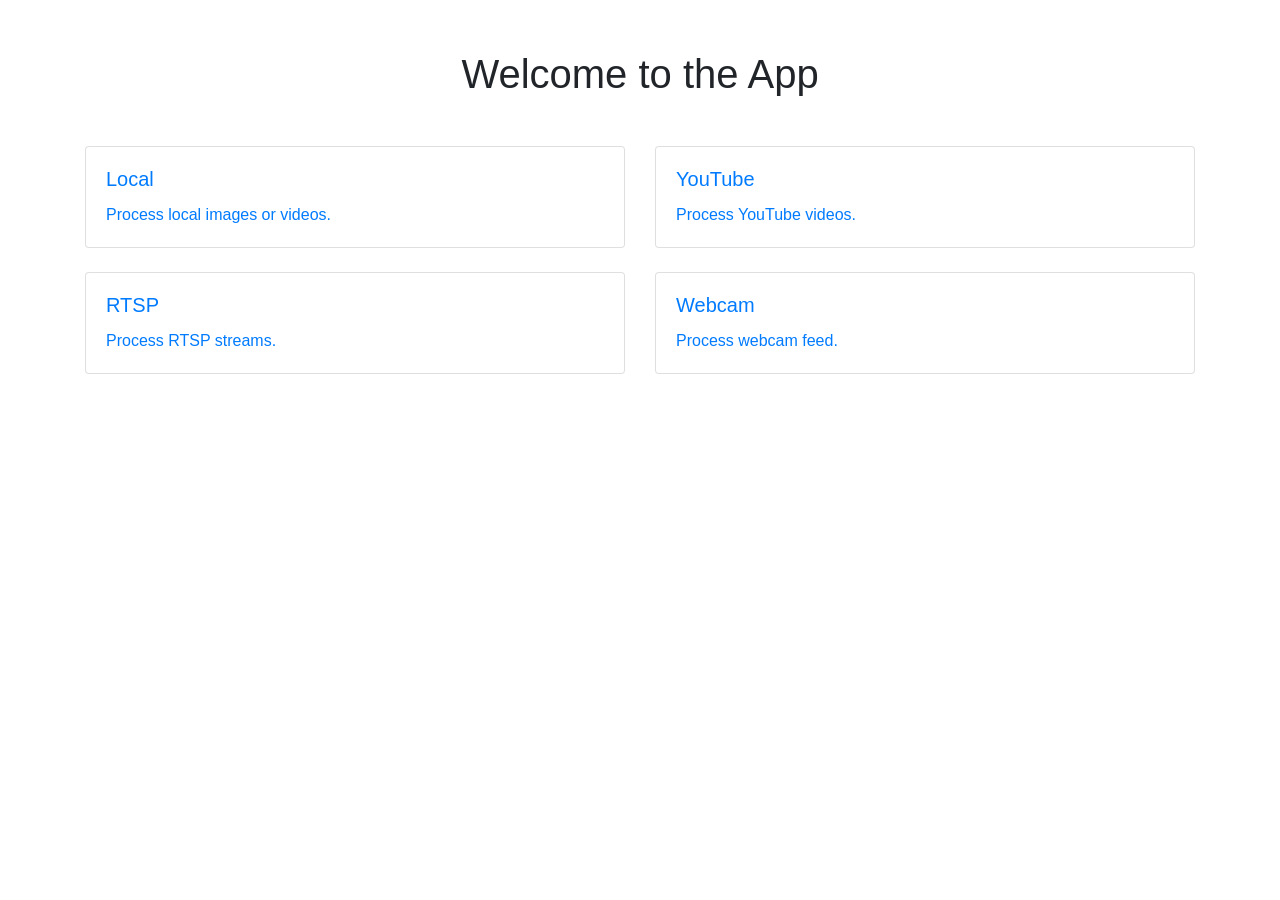
==== templates/index.html @ ae9525c1 "Add files via upload" ====
<!DOCTYPE html>
<html lang="en">
<head>
    <meta charset="UTF-8">
    <meta name="viewport" content="width=device-width, initial-scale=1.0">
    <title>YOLO APP</title>
    <link rel="stylesheet" href="https://maxcdn.bootstrapcdn.com/bootstrap/4.5.2/css/bootstrap.min.css">
    <style>
        .container {
            margin-top: 50px;
        }
        .hover-container {
            transition: transform 0.2s;
        }
        .hover-container:hover {
            transform: scale(1.1);
        }
    </style>
</head>
<body>
    <div class="container">
        <h1 class="text-center mb-5">Welcome to the App</h1>
        <div class="row">
            <div class="col-md-6 mb-4">
                <a href="/local" class="text-decoration-none">
                    <div class="card hover-container">
                        <div class="card-body">
                            <h5 class="card-title">Local</h5>
                            <p class="card-text">Process local images or videos.</p>
                        </div>
                    </div>
                </a>
            </div>
            <div class="col-md-6 mb-4">
                <a href="/yt" class="text-decoration-none">
                    <div class="card hover-container">
                        <div class="card-body">
                            <h5 class="card-title">YouTube</h5>
                            <p class="card-text">Process YouTube videos.</p>
                        </div>
                    </div>
                </a>
            </div>
            <div class="col-md-6 mb-4">
                <a href="/rtsp" class="text-decoration-none">
                    <div class="card hover-container">
                        <div class="card-body">
                            <h5 class="card-title">RTSP</h5>
                            <p class="card-text">Process RTSP streams.</p>
                        </div>
                    </div>
                </a>
            </div>
            <div class="col-md-6 mb-4">
                <a href="/webcam" class="text-decoration-none">
                    <div class="card hover-container">
                        <div class="card-body">
                            <h5 class="card-title">Webcam</h5>
                            <p class="card-text">Process webcam feed.</p>
                        </div>
                    </div>
                </a>
            </div>
        </div>
    </div>
    <script src="https://ajax.googleapis.com/ajax/libs/jquery/3.5.1/jquery.min.js"></script>
    <script src="https://maxcdn.bootstrapcdn.com/bootstrap/4.5.2/js/bootstrap.min.js"></script>
</body>
</html>
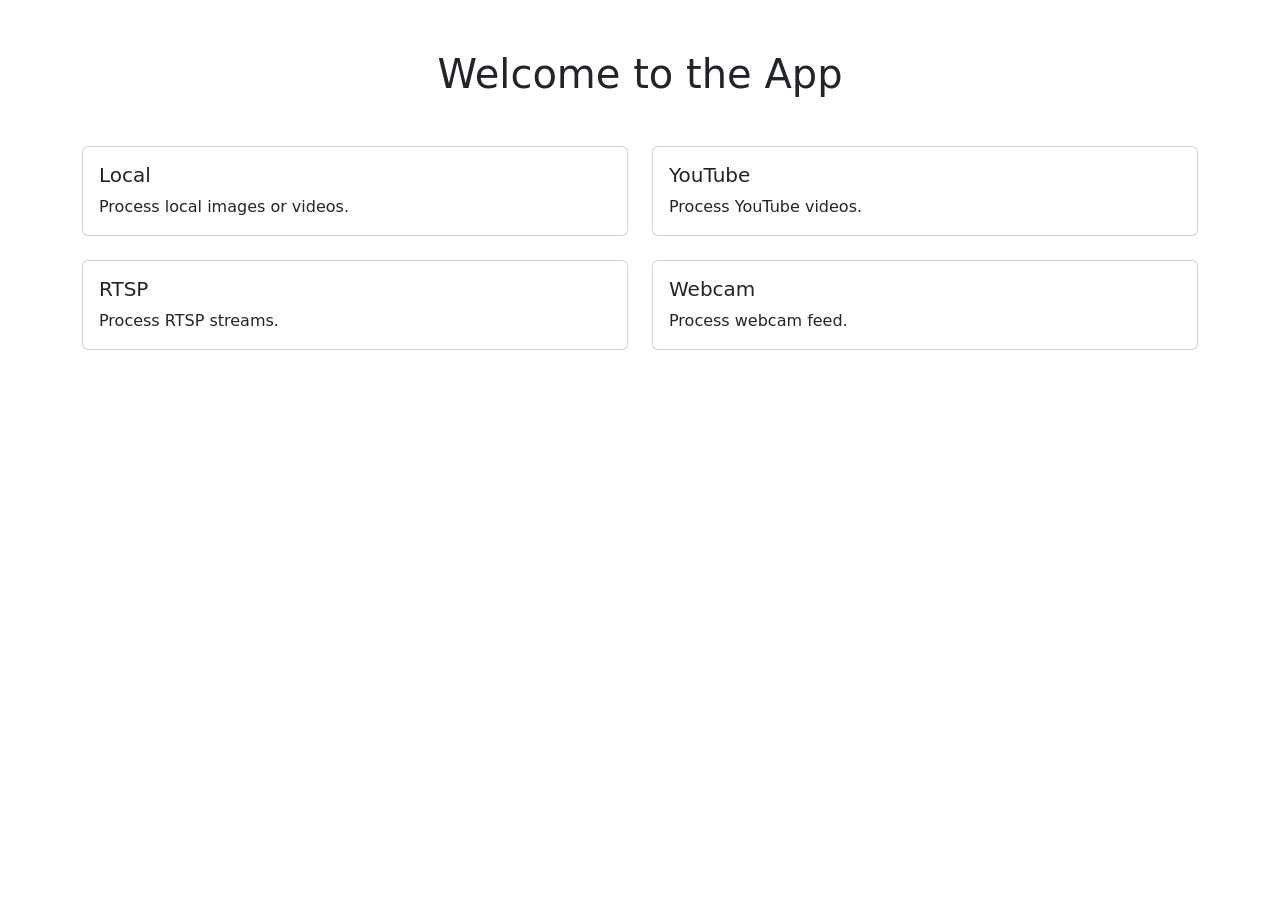
==== commit 292ffcf7: "Fix DEAD Bootstrap CDN links causing lost CSS" ====
--- a/templates/index.html
+++ b/templates/index.html
@@ -4,7 +4,7 @@
     <meta charset="UTF-8">
     <meta name="viewport" content="width=device-width, initial-scale=1.0">
     <title>YOLO APP</title>
-    <link rel="stylesheet" href="https://maxcdn.bootstrapcdn.com/bootstrap/4.5.2/css/bootstrap.min.css">
+    <link rel="stylesheet" href="https://cdn.jsdelivr.net/npm/bootstrap@5.3.0/dist/css/bootstrap.min.css">
     <style>
         .container {
             margin-top: 50px;
@@ -66,4 +66,4 @@
     <script src="https://ajax.googleapis.com/ajax/libs/jquery/3.5.1/jquery.min.js"></script>
     <script src="https://maxcdn.bootstrapcdn.com/bootstrap/4.5.2/js/bootstrap.min.js"></script>
 </body>
-</html>+</html>
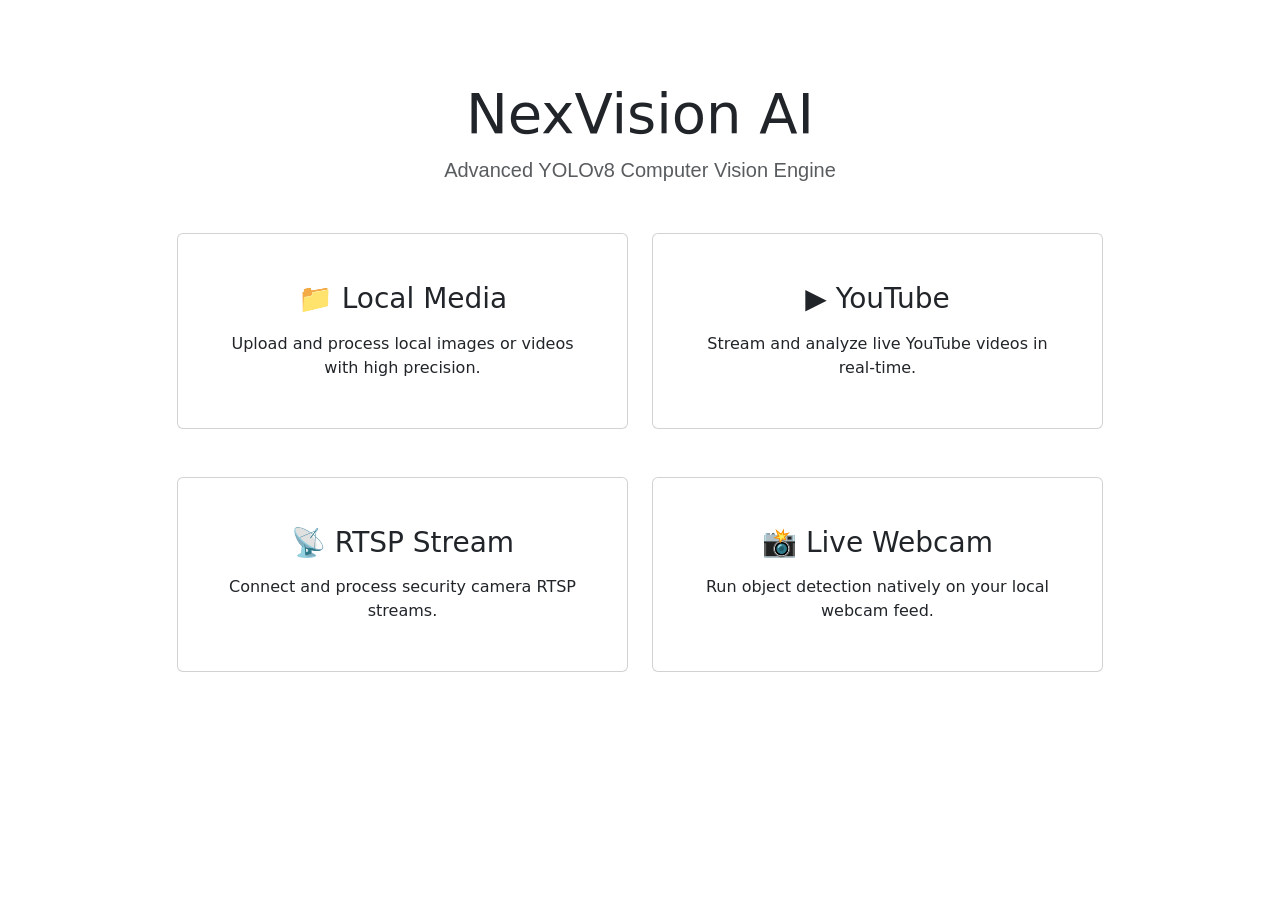
==== commit 712a2b12: "Complete UI Overhaul: Apply dark glassmorphism cyber theme to all templates" ====
--- a/templates/index.html
+++ b/templates/index.html
@@ -3,60 +3,53 @@
 <head>
     <meta charset="UTF-8">
     <meta name="viewport" content="width=device-width, initial-scale=1.0">
-    <title>YOLO APP</title>
+    <title>NexVision AI | YOLOv8</title>
     <link rel="stylesheet" href="https://cdn.jsdelivr.net/npm/bootstrap@5.3.0/dist/css/bootstrap.min.css">
-    <style>
-        .container {
-            margin-top: 50px;
-        }
-        .hover-container {
-            transition: transform 0.2s;
-        }
-        .hover-container:hover {
-            transform: scale(1.1);
-        }
-    </style>
+    <link rel="stylesheet" href="{{ url_for('static', filename='css/theme.css') }}">
 </head>
 <body>
-    <div class="container">
-        <h1 class="text-center mb-5">Welcome to the App</h1>
-        <div class="row">
-            <div class="col-md-6 mb-4">
+    <div class="container" style="margin-top: 80px;">
+        <div class="text-center mb-5">
+            <h1 class="brand-title display-4">NexVision AI</h1>
+            <p class="text-muted lead" style="font-family: 'Inter', sans-serif;">Advanced YOLOv8 Computer Vision Engine</p>
+        </div>
+        <div class="row g-4 justify-content-center">
+            <div class="col-md-5 mb-4">
                 <a href="/local" class="text-decoration-none">
-                    <div class="card hover-container">
-                        <div class="card-body">
-                            <h5 class="card-title">Local</h5>
-                            <p class="card-text">Process local images or videos.</p>
+                    <div class="card hover-container h-100 glass-panel">
+                        <div class="card-body text-center p-5">
+                            <h3 class="card-title mb-3">📁 Local Media</h3>
+                            <p class="card-text">Upload and process local images or videos with high precision.</p>
                         </div>
                     </div>
                 </a>
             </div>
-            <div class="col-md-6 mb-4">
+            <div class="col-md-5 mb-4">
                 <a href="/yt" class="text-decoration-none">
-                    <div class="card hover-container">
-                        <div class="card-body">
-                            <h5 class="card-title">YouTube</h5>
-                            <p class="card-text">Process YouTube videos.</p>
+                    <div class="card hover-container h-100 glass-panel">
+                        <div class="card-body text-center p-5">
+                            <h3 class="card-title mb-3">▶️ YouTube</h3>
+                            <p class="card-text">Stream and analyze live YouTube videos in real-time.</p>
                         </div>
                     </div>
                 </a>
             </div>
-            <div class="col-md-6 mb-4">
+            <div class="col-md-5 mb-4">
                 <a href="/rtsp" class="text-decoration-none">
-                    <div class="card hover-container">
-                        <div class="card-body">
-                            <h5 class="card-title">RTSP</h5>
-                            <p class="card-text">Process RTSP streams.</p>
+                    <div class="card hover-container h-100 glass-panel">
+                        <div class="card-body text-center p-5">
+                            <h3 class="card-title mb-3">📡 RTSP Stream</h3>
+                            <p class="card-text">Connect and process security camera RTSP streams.</p>
                         </div>
                     </div>
                 </a>
             </div>
-            <div class="col-md-6 mb-4">
+            <div class="col-md-5 mb-4">
                 <a href="/webcam" class="text-decoration-none">
-                    <div class="card hover-container">
-                        <div class="card-body">
-                            <h5 class="card-title">Webcam</h5>
-                            <p class="card-text">Process webcam feed.</p>
+                    <div class="card hover-container h-100 glass-panel">
+                        <div class="card-body text-center p-5">
+                            <h3 class="card-title mb-3">📸 Live Webcam</h3>
+                            <p class="card-text">Run object detection natively on your local webcam feed.</p>
                         </div>
                     </div>
                 </a>
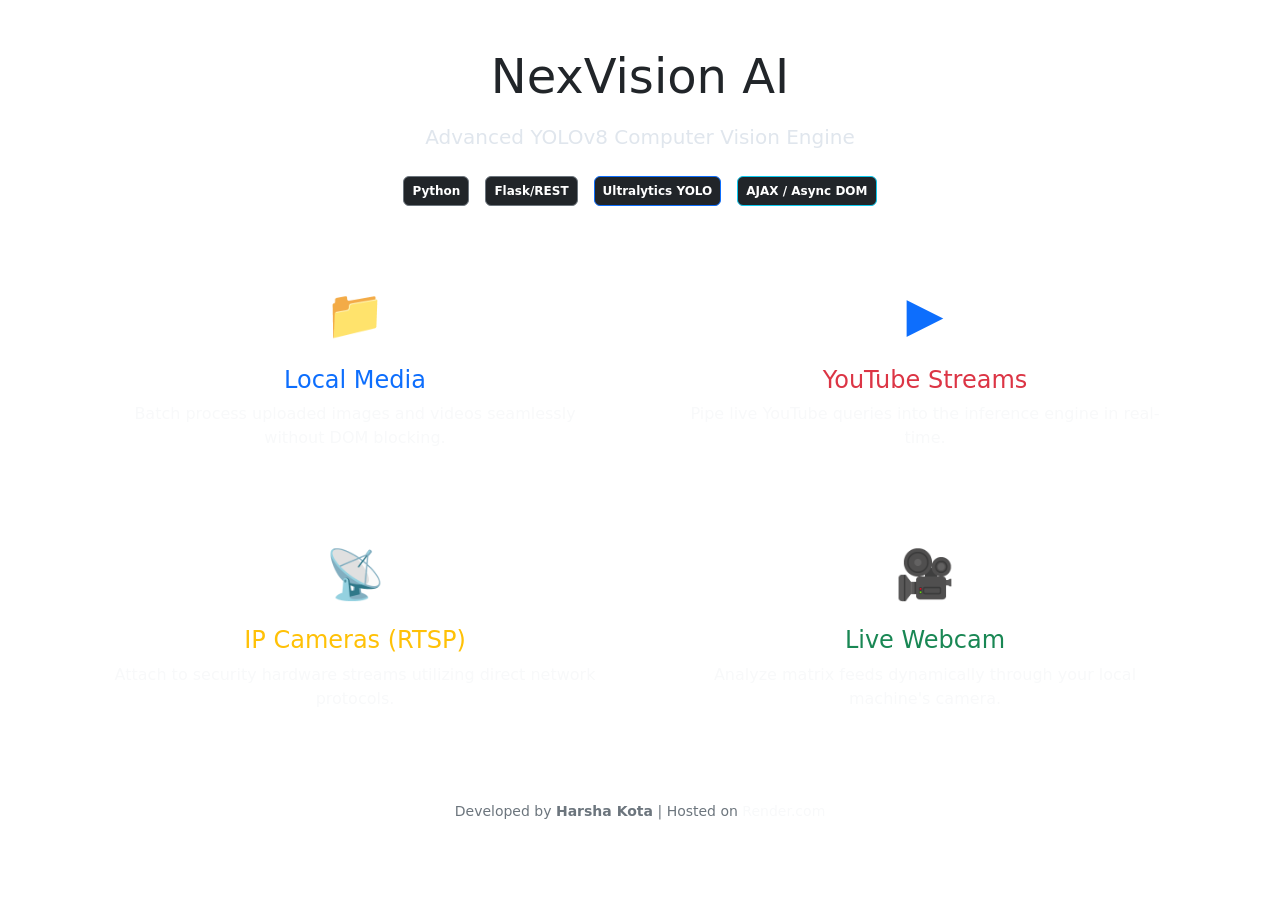
==== commit 3a22644f: "chore: migrate to Render, update README, refine UI contrast, remove HF files" ====
--- a/templates/index.html
+++ b/templates/index.html
@@ -3,60 +3,82 @@
 <head>
     <meta charset="UTF-8">
     <meta name="viewport" content="width=device-width, initial-scale=1.0">
-    <title>NexVision AI | YOLOv8</title>
-    <link rel="stylesheet" href="https://cdn.jsdelivr.net/npm/bootstrap@5.3.0/dist/css/bootstrap.min.css">
-    <link rel="stylesheet" href="{{ url_for('static', filename='css/theme.css') }}">
+    <title>NexVision AI | Portfolio Project</title>
+    <!-- Use jsdelivr explicitly, maximum speed, no maxcdn shutdown issues -->
+    <link href="https://cdn.jsdelivr.net/npm/bootstrap@5.3.0/dist/css/bootstrap.min.css" rel="stylesheet">
+    <!-- Premium Fonts -->
+    <link href="https://fonts.googleapis.com/css2?family=Inter:wght@300;400;600&family=Orbitron:wght@500;700&display=swap" rel="stylesheet">
+    <link href="{{ url_for('static', filename='css/theme.css') }}" rel="stylesheet">
 </head>
 <body>
-    <div class="container" style="margin-top: 80px;">
-        <div class="text-center mb-5">
-            <h1 class="brand-title display-4">NexVision AI</h1>
-            <p class="text-muted lead" style="font-family: 'Inter', sans-serif;">Advanced YOLOv8 Computer Vision Engine</p>
+    <!-- Ambient Abstract Background -->
+    <div class="glass-orb top-left"></div>
+    <div class="glass-orb bottom-right"></div>
+
+    <div class="container my-5 content-wrapper">
+        <div class="glass-card text-center mb-5">
+            <h1 class="font-orbitron text-primary-cyan mb-3" style="font-size: 3rem;">NexVision AI</h1>
+            <p class="lead mb-4" style="color: #e0e6ed !important;">
+                Advanced YOLOv8 Computer Vision Engine 
+            </p>
+            <div class="d-flex justify-content-center gap-3">
+                <span class="badge bg-dark border border-secondary p-2">Python</span>
+                <span class="badge bg-dark border border-secondary p-2">Flask/REST</span>
+                <span class="badge bg-dark border border-primary p-2">Ultralytics YOLO</span>
+                <span class="badge bg-dark border border-info p-2">AJAX / Async DOM</span>
+            </div>
         </div>
-        <div class="row g-4 justify-content-center">
-            <div class="col-md-5 mb-4">
+
+        <div class="row g-4">
+            <!-- Local Media -->
+            <div class="col-md-6">
                 <a href="/local" class="text-decoration-none">
-                    <div class="card hover-container h-100 glass-panel">
-                        <div class="card-body text-center p-5">
-                            <h3 class="card-title mb-3">📁 Local Media</h3>
-                            <p class="card-text">Upload and process local images or videos with high precision.</p>
-                        </div>
+                    <div class="glass-card h-100 p-4 d-flex flex-column align-items-center justify-content-center text-center">
+                        <div class="mb-3" style="font-size: 3rem;">📁</div>
+                        <h4 class="font-orbitron text-primary-cyan">Local Media</h4>
+                        <p class="text-light">Batch process uploaded images and videos seamlessly without DOM blocking.</p>
                     </div>
                 </a>
             </div>
-            <div class="col-md-5 mb-4">
+
+            <!-- YouTube -->
+            <div class="col-md-6">
                 <a href="/yt" class="text-decoration-none">
-                    <div class="card hover-container h-100 glass-panel">
-                        <div class="card-body text-center p-5">
-                            <h3 class="card-title mb-3">▶️ YouTube</h3>
-                            <p class="card-text">Stream and analyze live YouTube videos in real-time.</p>
-                        </div>
+                    <div class="glass-card h-100 p-4 d-flex flex-column align-items-center justify-content-center text-center">
+                        <div class="mb-3" style="font-size: 3rem;">▶️</div>
+                        <h4 class="font-orbitron text-danger">YouTube Streams</h4>
+                        <p class="text-light">Pipe live YouTube queries into the inference engine in real-time.</p>
                     </div>
                 </a>
             </div>
-            <div class="col-md-5 mb-4">
+
+            <!-- RTSP -->
+            <div class="col-md-6">
                 <a href="/rtsp" class="text-decoration-none">
-                    <div class="card hover-container h-100 glass-panel">
-                        <div class="card-body text-center p-5">
-                            <h3 class="card-title mb-3">📡 RTSP Stream</h3>
-                            <p class="card-text">Connect and process security camera RTSP streams.</p>
-                        </div>
+                    <div class="glass-card h-100 p-4 d-flex flex-column align-items-center justify-content-center text-center">
+                        <div class="mb-3" style="font-size: 3rem;">📡</div>
+                        <h4 class="font-orbitron text-warning">IP Cameras (RTSP)</h4>
+                        <p class="text-light">Attach to security hardware streams utilizing direct network protocols.</p>
                     </div>
                 </a>
             </div>
-            <div class="col-md-5 mb-4">
+
+            <!-- Webcam -->
+            <div class="col-md-6">
                 <a href="/webcam" class="text-decoration-none">
-                    <div class="card hover-container h-100 glass-panel">
-                        <div class="card-body text-center p-5">
-                            <h3 class="card-title mb-3">📸 Live Webcam</h3>
-                            <p class="card-text">Run object detection natively on your local webcam feed.</p>
-                        </div>
+                    <div class="glass-card h-100 p-4 d-flex flex-column align-items-center justify-content-center text-center">
+                        <div class="mb-3" style="font-size: 3rem;">🎥</div>
+                        <h4 class="font-orbitron text-success">Live Webcam</h4>
+                        <p class="text-light">Analyze matrix feeds dynamically through your local machine's camera.</p>
                     </div>
                 </a>
             </div>
         </div>
+
+        <div class="text-center mt-5 text-secondary">
+            <small>Developed by <strong>Harsha Kota</strong> | Hosted on <span class="text-light">Render.com</span></small>
+        </div>
     </div>
-    <script src="https://ajax.googleapis.com/ajax/libs/jquery/3.5.1/jquery.min.js"></script>
-    <script src="https://maxcdn.bootstrapcdn.com/bootstrap/4.5.2/js/bootstrap.min.js"></script>
+
 </body>
-</html>
+</html>
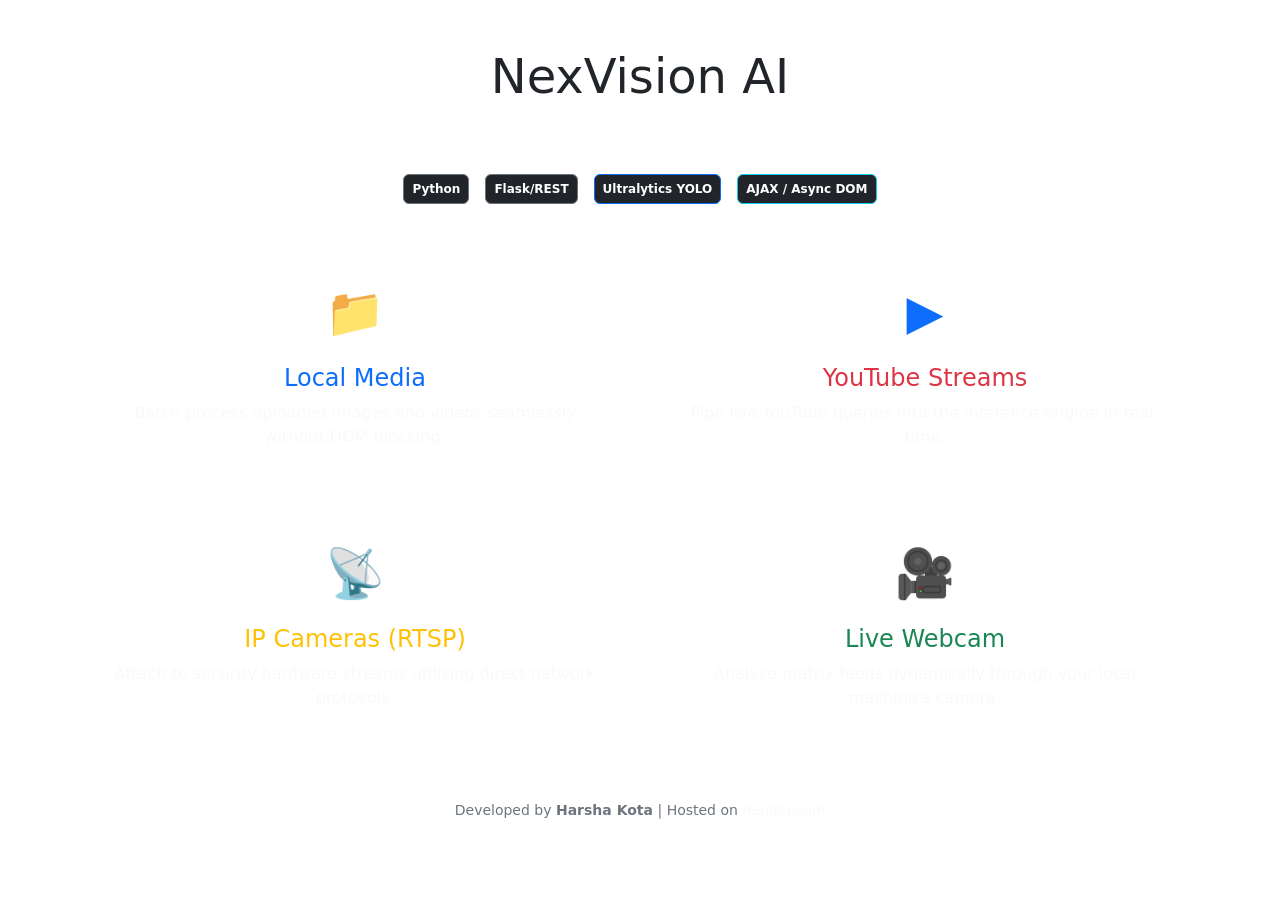
==== commit 4b3a3315: "fix: make text High Visibility White for index title" ====
--- a/templates/index.html
+++ b/templates/index.html
@@ -18,9 +18,9 @@
     <div class="container my-5 content-wrapper">
         <div class="glass-card text-center mb-5">
             <h1 class="font-orbitron text-primary-cyan mb-3" style="font-size: 3rem;">NexVision AI</h1>
-            <p class="lead mb-4" style="color: #e0e6ed !important;">
-                Advanced YOLOv8 Computer Vision Engine 
-            </p>
+            <h4 class="font-orbitron mb-4" style="color: #ffffff; text-shadow: 0 0 8px rgba(255,255,255,0.6); font-weight: 600;">
+                Advanced YOLOv8 Computer Vision Engine
+            </h4>
             <div class="d-flex justify-content-center gap-3">
                 <span class="badge bg-dark border border-secondary p-2">Python</span>
                 <span class="badge bg-dark border border-secondary p-2">Flask/REST</span>
